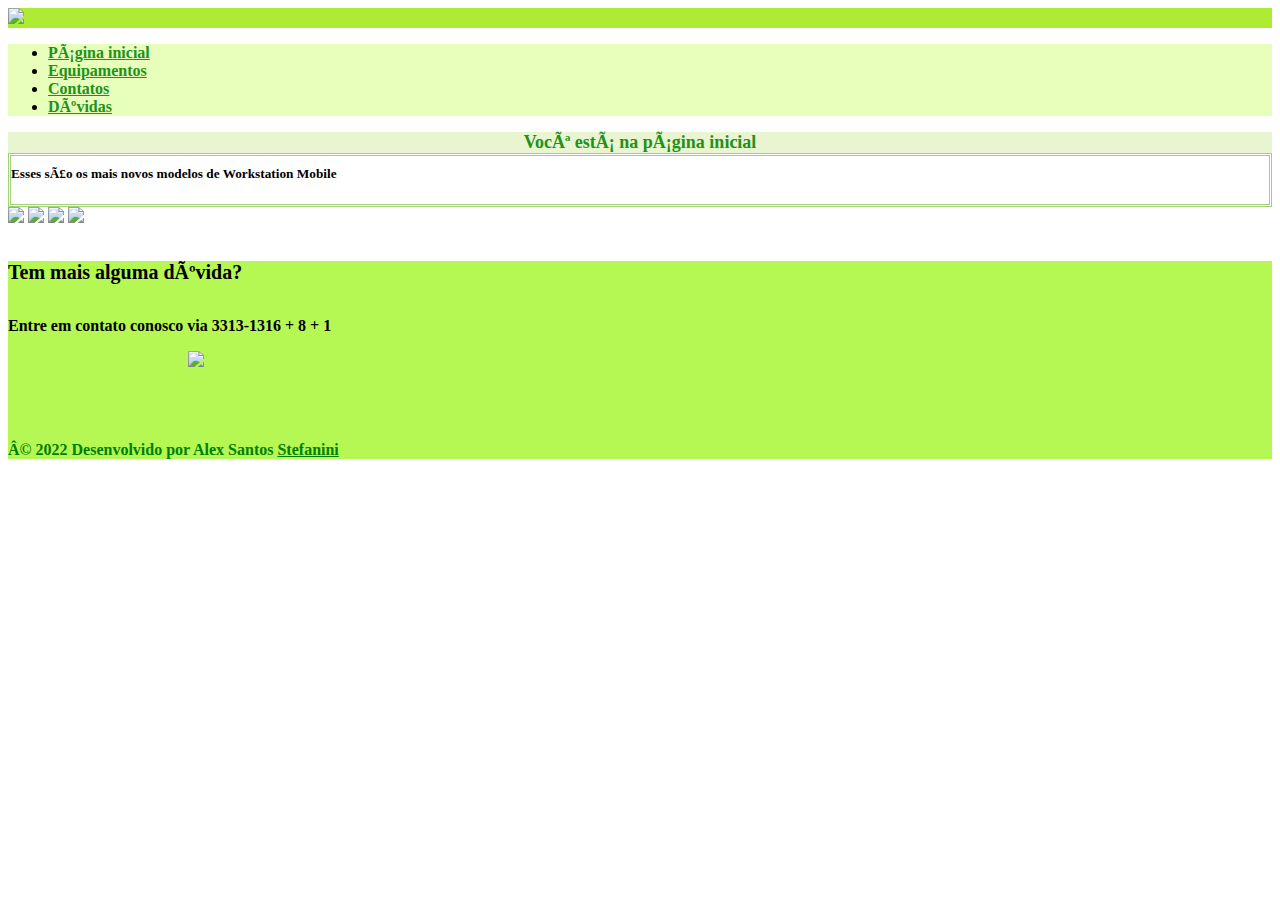
==== index.html @ 36942c12 "atualizando" ====
<!DOCTYPE html>
<html>

<head>
    <meta name="charset" content="UTF-8"/>
    <meta name="viewport" content="width=device-width, initial-scale=1.0">
    <link rel="stylesheet" href="style.css">
      <title>Página Inicial</title> <!--Título da página-->
    <link rel="preconnect" href="https://fonts.googleapis.com"> <!--Fonte Google-->
    <link rel="preconnect" href="https://fonts.gstatic.com" crossorigin> <!--Fonte Google-->
    <link href="https://fonts.googleapis.com/css2?family=Poppins:wght@300;400;500;600&display=swap" rel="stylesheet"> <!--Fonte Google-->
  <link rel="stylesheet" href="https://cdnjs.cloudflare.com/ajax/libs/materialize/0.100.2/css/materialize.min.css"> <!--Materialize-->

    <link href="https://fonts.googleapis.com/icon?family=Material+Icons" rel="stylesheet">
    <script type = "text/javascript" src = "https://code.jquery.com/jquery-2.1.1.min.js"></script>           
    <script src="https://cdnjs.cloudflare.com/ajax/libs/materialize/0.100.2/js/materialize.min.js"></script>

</head>

<body> 
  <!--NAVBAR LOGO STEFANINI-->
  <nav style="">
      <div class="nav-wrapper" style="background-color: #aeec33; align-items: stretch;">
        <a href="/index.html" class="brand-logo center"><img src="./img/logo.png" width="200px"></a>
        <ul id="nav-mobile" class="left hide-on-med-and-down"></ul>
      </div>
    </nav>

  <!--Nav-bar opções-->
  <nav style="background-color: #e8ffbb; margin-top: 3px;">
    <ul id="nav-mobile" class="left hide-on-med-and-down">
      <li><a href="/index.html" style="color: rgb(34, 145, 24); border-radius: 80px;"><b>Página inicial</b></a></li>
      <li><a href="/espec.html" style="color: rgb(34, 145, 24); border-radius: 80px;"><b>Equipamentos</b></a></li>
      <li><a href="contatos.html" style="color: rgb(34, 145, 24); border-radius: 80px;"><b>Contatos</b></a></li>
      <li><a href="/duvidas.html" style="color: rgb(34, 145, 24); border-radius: 80px;"><b>Dúvidas</b></a></li>
    </ul>
  </nav>

  <div class="card-panel hoverable" style="color:rgb(34, 145, 24); background-color: #e9f5d1; flex-direction: column; display: flex; align-items:center; font-size: 18px;"><b>Você está na página inicial<b></div>

    <div class= "content" style="border-style:double; border-color: rgb(162, 209, 123); width: auto;">
      <h5 class="center-align" style="margin-top: 10px; border: 15px;"><b>Esses são os mais novos modelos de Workstation Mobile</b></h5>
    </div>

<!--CAROUSEL-->
<div class="container" style="width: 700px;">
  <div class="carousel carousel-slider" id="demo-carousel-indicators" data-indicators="true" style="margin-top: px; margin-bottom: 15px;">
      <a class="carousel-item" href="#one!"><img src="/img/7560.jpg"></a>
      <a class="carousel-item" href="#two!"><img src="/img/7560 1.jpg"></a>
      <a class="carousel-item" href="#three!"><img src="/img/7560 2.jpg"></a>
      <a class="carousel-item" href="#four!"><img src="/img/7560 3.jpg"></a>
  </div>
  </div>

<!--BARRA DE LOADING DE BAIXO DE CAROUSEL-->
  <div class="progress" style="background-color: rgb(140, 197, 134)">
    <div class="indeterminate" style="background-color: #aeec33;"></div>
</div>

  </div>
    
    <script>
$(document).ready(function(){
 $('#demo-carousel-indicators').carousel({fullWidth: true});
});
    </script>

<!--FOOTER-->
<div id="footer" style="">
<footer class="page-footer" style="background-color: rgb(181, 247, 83);">
<div class="container">
  <div class="row">
    <div class="col l6 s12">
      <h5 class="green-text" style="font-size: 20px;"><b>Tem mais alguma dúvida?</b></h5>
      <p class="light green-text" style="cursor: pointer"><b>Entre em contato conosco via 3313-1316 + 8 + 1</b></p>
    </div>
    <div class="col l2 offset-l2 s12">
      <a href="#" class="brand-logo center"><img src="./img/logo-emb-stefanini.png" width="200px" style="position:relative; left: 180px"></a>

    </div>
  </div>
</div>
<div class="footer-copyright">
  <div class="container" style="color: green; margin-top: 70px;">
    © 2022 Desenvolvido por Alex Santos
    <a class="text-lighten-4 right" href="#!" style="color:green; cursor:auto;">Stefanini</a>
  </div>
</div>
</footer>
</div>

</body>   
</html>
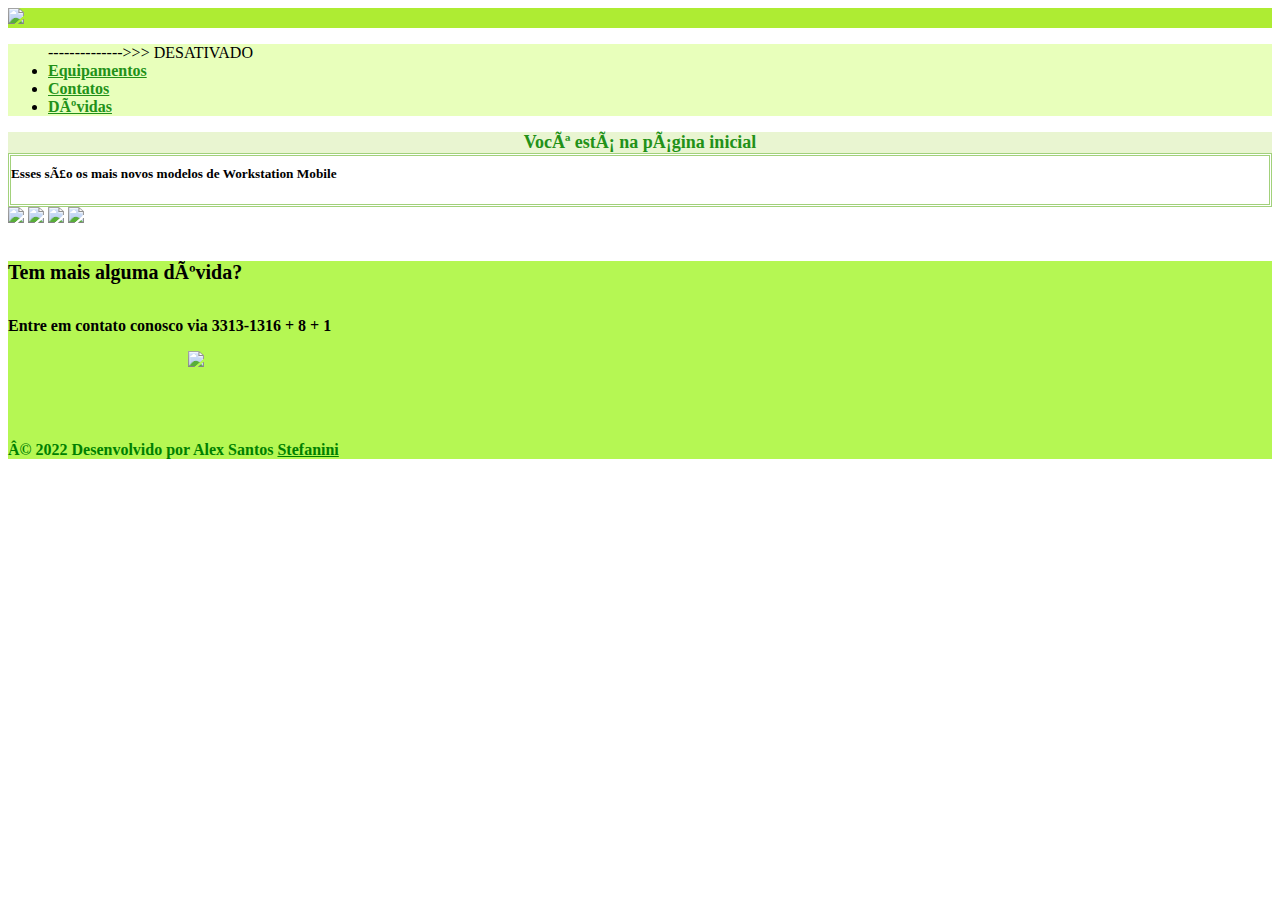
==== commit b4408d04: "Atualização" ====
--- a/index.html
+++ b/index.html
@@ -29,7 +29,7 @@
   <!--Nav-bar opções-->
   <nav style="background-color: #e8ffbb; margin-top: 3px;">
     <ul id="nav-mobile" class="left hide-on-med-and-down">
-      <li><a href="/index.html" style="color: rgb(34, 145, 24); border-radius: 80px;"><b>Página inicial</b></a></li>
+      <!-- <li><a href="/index.html" style="color: rgb(34, 145, 24); border-radius: 80px;"><b>Página inicial</b></a></li> --> -------------->>> DESATIVADO
       <li><a href="/espec.html" style="color: rgb(34, 145, 24); border-radius: 80px;"><b>Equipamentos</b></a></li>
       <li><a href="contatos.html" style="color: rgb(34, 145, 24); border-radius: 80px;"><b>Contatos</b></a></li>
       <li><a href="/duvidas.html" style="color: rgb(34, 145, 24); border-radius: 80px;"><b>Dúvidas</b></a></li>
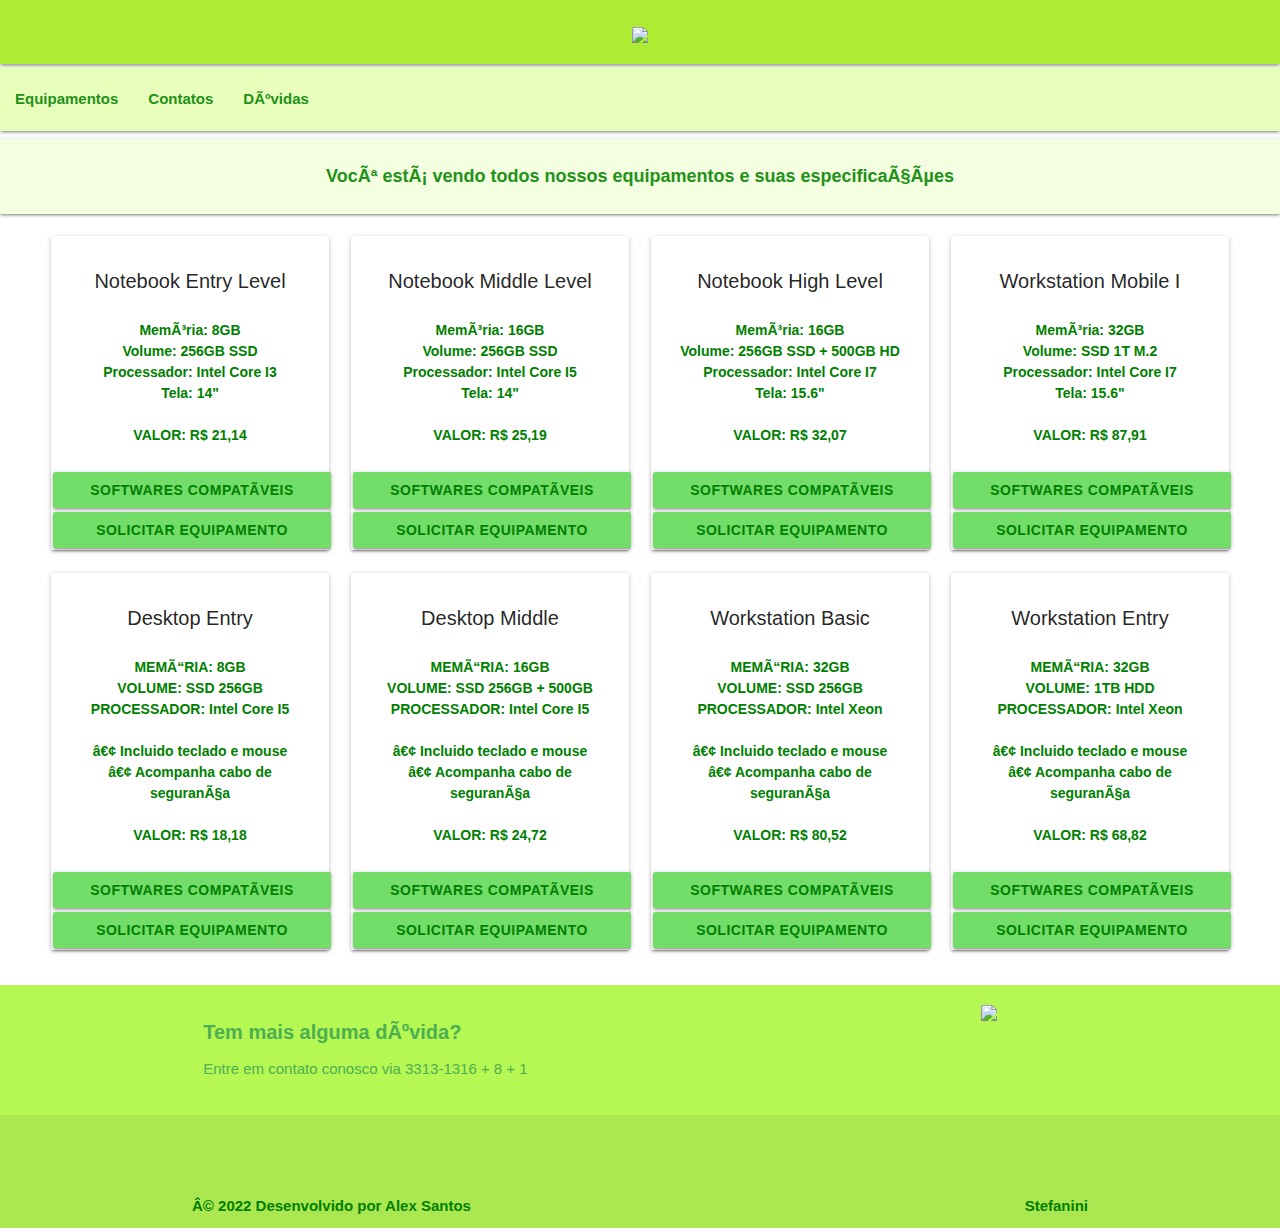
==== commit 53840857: "Finalizando" ====
--- a/index.html
+++ b/index.html
@@ -3,91 +3,314 @@
 
 <head>
     <meta name="charset" content="UTF-8"/>
-    <meta name="viewport" content="width=device-width, initial-scale=1.0">
+    <meta name="viewport" content="width=device-width, initial-scale=1.0"/>
     <link rel="stylesheet" href="style.css">
-      <title>Página Inicial</title> <!--Título da página-->
+    <title>Espec. Computadores</title> <!--Título da página-->
     <link rel="preconnect" href="https://fonts.googleapis.com"> <!--Fonte Google-->
-    <link rel="preconnect" href="https://fonts.gstatic.com" crossorigin> <!--Fonte Google-->
-    <link href="https://fonts.googleapis.com/css2?family=Poppins:wght@300;400;500;600&display=swap" rel="stylesheet"> <!--Fonte Google-->
-  <link rel="stylesheet" href="https://cdnjs.cloudflare.com/ajax/libs/materialize/0.100.2/css/materialize.min.css"> <!--Materialize-->
-
-    <link href="https://fonts.googleapis.com/icon?family=Material+Icons" rel="stylesheet">
-    <script type = "text/javascript" src = "https://code.jquery.com/jquery-2.1.1.min.js"></script>           
-    <script src="https://cdnjs.cloudflare.com/ajax/libs/materialize/0.100.2/js/materialize.min.js"></script>
+<link rel="preconnect" href="https://fonts.gstatic.com" crossorigin> <!--Fonte Google-->
+<link href="https://fonts.googleapis.com/css2?family=Poppins:wght@300;400;500;600&display=swap" rel="stylesheet"> <!--Fonte Google-->
+<link rel="stylesheet" href="https://cdnjs.cloudflare.com/ajax/libs/materialize/1.0.0/css/materialize.min.css"> <!--Materialize-->
 
 </head>
 
-<body> 
-  <!--NAVBAR LOGO STEFANINI-->
-  <nav style="">
-      <div class="nav-wrapper" style="background-color: #aeec33; align-items: stretch;">
-        <a href="/index.html" class="brand-logo center"><img src="./img/logo.png" width="200px"></a>
-        <ul id="nav-mobile" class="left hide-on-med-and-down"></ul>
-      </div>
+<body>
+    <!--NAVBAR LOGO STEFANINI-->
+      <nav>
+        <div class="nav-wrapper" style="background-color: #aeec33; align-items: stretch;">
+          <a href="/index.html" class="brand-logo center"><img src="./img/logo.png" width="200px"></a>
+          <ul id="nav-mobile" class="left hide-on-med-and-down"></ul>
+        </div>
+      </nav>
+    </div>
+
+    <!--Nav-bar opções-->
+    <nav style="background-color: #e8ffbb; margin-top: 3px">
+      <ul id="nav-mobile" class="left hide-on-med-and-down">
+        <!-- <li><a href="/index.html" style="color: rgb(34, 145, 24); border-radius: 80px;"><b>Página inicial</b></a></li>  DESATIVADO -->
+        <li><a href="/index.html" style="color: rgb(34, 145, 24); border-radius: 80px;"><b>Equipamentos</b></a></li>
+        <li><a href="contatos.html" style="color: rgb(34, 145, 24); border-radius: 80px;"><b>Contatos</b></a></li>
+        <li><a href="/duvidas.html" style="color: rgb(34, 145, 24); border-radius: 80px;"><b>Dúvidas</b></a></li>
+      </ul>
     </nav>
 
-  <!--Nav-bar opções-->
-  <nav style="background-color: #e8ffbb; margin-top: 3px;">
-    <ul id="nav-mobile" class="left hide-on-med-and-down">
-      <!-- <li><a href="/index.html" style="color: rgb(34, 145, 24); border-radius: 80px;"><b>Página inicial</b></a></li> --> -------------->>> DESATIVADO
-      <li><a href="/espec.html" style="color: rgb(34, 145, 24); border-radius: 80px;"><b>Equipamentos</b></a></li>
-      <li><a href="contatos.html" style="color: rgb(34, 145, 24); border-radius: 80px;"><b>Contatos</b></a></li>
-      <li><a href="/duvidas.html" style="color: rgb(34, 145, 24); border-radius: 80px;"><b>Dúvidas</b></a></li>
-    </ul>
-  </nav>
-
-  <div class="card-panel hoverable" style="color:rgb(34, 145, 24); background-color: #e9f5d1; flex-direction: column; display: flex; align-items:center; font-size: 18px;"><b>Você está na página inicial<b></div>
-
-    <div class= "content" style="border-style:double; border-color: rgb(162, 209, 123); width: auto;">
-      <h5 class="center-align" style="margin-top: 10px; border: 15px;"><b>Esses são os mais novos modelos de Workstation Mobile</b></h5>
-    </div>
-
-<!--CAROUSEL-->
-<div class="container" style="width: 700px;">
-  <div class="carousel carousel-slider" id="demo-carousel-indicators" data-indicators="true" style="margin-top: px; margin-bottom: 15px;">
-      <a class="carousel-item" href="#one!"><img src="/img/7560.jpg"></a>
-      <a class="carousel-item" href="#two!"><img src="/img/7560 1.jpg"></a>
-      <a class="carousel-item" href="#three!"><img src="/img/7560 2.jpg"></a>
-      <a class="carousel-item" href="#four!"><img src="/img/7560 3.jpg"></a>
-  </div>
-  </div>
-
-<!--BARRA DE LOADING DE BAIXO DE CAROUSEL-->
-  <div class="progress" style="background-color: rgb(140, 197, 134)">
-    <div class="indeterminate" style="background-color: #aeec33;"></div>
-</div>
-
-  </div>
-    
-    <script>
-$(document).ready(function(){
- $('#demo-carousel-indicators').carousel({fullWidth: true});
-});
-    </script>
+      <div class="card-panel hoverable" style="color:rgb(34, 145, 24); background-color:#f4fee0; flex-direction: column; display: flex; align-items:center; font-size: 18px;"><b>Você está vendo todos nossos equipamentos e suas especificações<b></div>
+<!--=============CARD 1===============-->
+
+<div class="row" style="max-width: 1200px; min-width: 700px;">
+  <div class="col s3">
+    <div class="card">
+      <div class="card-image">
+        <img src="">
+      </div>
+      <div id="7560" style="text-align: center; border-radius: 30px;">
+        <span class="card-title" style="font-size: 20px; width: auto;"><br><b>Notebook Entry Level</b></span>
+      </div>
+      <div class="card-content" style="color: green; text-align: center; font-size: 14px;">
+        <p><b>Memória:</b> 8GB
+          <br><b>Volume:</b> 256GB SSD
+          <br><b>Processador:</b> Intel Core I3<br>
+          <b>Tela:</b> 14"<br><br>
+          <b>VALOR: R$ 21,14</b>
+        </p>
+      </div>
+      <!--BOTÃO-->
+      <div id="botao7560" style="border: #d5ff81;" onclick="abrirAlerta1()">
+        <a class="waves-effect waves-light btn" style="background-color: rgb(115, 221, 105); width: 100%; color: green; margin: 2px;">Softwares compatíveis</a>
+      </div>
+
+      <div id="Solicitar equipamento" style="">
+        <a class="waves-effect waves-light btn" style="background-color: rgb(115, 221, 105); width: 100%; color: green; margin: 2px;">Solicitar equipamento</a>
+      </div>
+    </div>
+  </div>
+
+ 
+
+<!--==============CARD 2==============-->
+
+<div class="col s3">
+  <div class="card">
+    <div class="card-image">
+      <img src="">
+    </div>
+    <div id="7560" style="text-align: center;">
+      <span class="card-title" style="font-size: 20px; width: auto;"><br><b>Notebook Middle Level</b></span>
+    </div>
+    <div class="card-content" style="color: green; text-align: center; font-size: 14px;">
+        <p><b>Memória:</b> 16GB
+          <br><b>Volume:</b> 256GB SSD
+          <br><b>Processador:</b> Intel Core I5<br>
+          <b>Tela:</b> 14"<br><br>
+          <b>VALOR: R$ 25,19</b>
+      </p>
+    </div>
+    <!--BOTÃO-->
+    <div id="botao7560" style="border: #d5ff81;" onclick="abrirAlerta1()">
+      <a class="waves-effect waves-light btn" style="background-color: rgb(115, 221, 105); width: 100%; color: green; margin: 2px;">Softwares compatíveis</a>
+    </div>
+
+    <div id="Solicitar equipamento" style="">
+      <a class="waves-effect waves-light btn" style="background-color: rgb(115, 221, 105); width: 100%; color: green; margin: 2px;">Solicitar equipamento</a>
+    </div>
+  </div>
+</div>
+
+<!--==============CARD 3==============-->
+
+<div class="col s3">
+  <div class="card">
+    <div class="card-image">
+      <img src="">
+    </div>
+    <div id="7560" style="text-align: center;">
+      <span class="card-title" style="font-size: 20px; width: auto;"><br><b>Notebook High Level</b></span>
+    </div>
+    <div class="card-content" style="color: green; text-align: center; font-size: 14px;">
+        <p><b>Memória:</b> 16GB
+          <br><b>Volume:</b> 256GB SSD + 500GB HD
+          <br><b>Processador:</b> Intel Core I7<br>
+          <b>Tela:</b> 15.6"<br><br>
+          <b>VALOR: R$ 32,07</b>
+      </p>
+    </div>
+    <!--BOTÃO-->
+    <div id="botao7560" style="border: #d5ff81;" onclick="abrirAlerta1()">
+      <a class="waves-effect waves-light btn" style="background-color: rgb(115, 221, 105); width: 100%; color: green; margin: 2px;">Softwares compatíveis</a>
+    </div>
+
+    <div id="Solicitar equipamento" style="">
+      <a class="waves-effect waves-light btn" style="background-color: rgb(115, 221, 105); width: 100%; color: green; margin: 2px;">Solicitar equipamento</a>
+    </div>
+  </div>
+</div>
+
+<!--==============CARD 4==============-->                
+
+<div class="col s3">
+  <div class="card">
+    <div class="card-image">
+      <img src="">
+    </div>
+    <div id="7560" style="text-align: center;">
+      <span class="card-title" style="font-size: 20px; width: auto;"><br><b>Workstation Mobile I</b></span><br>
+    </div>
+    <div class="card-content" style="color: green; text-align: center; font-size: 14px;">
+
+        <p><b>Memória:</b> 32GB
+          <br><b>Volume:</b> SSD 1T M.2
+          <br><b>Processador:</b> Intel Core I7<br>
+          <b>Tela:</b> 15.6"<br><br>
+          <b>VALOR: R$ 87,91</b>
+      </p>
+    </div>
+    <!--BOTÃO-->
+    <div id="botao7560" style="border: #d5ff81;" onclick="abrirAlerta1()">
+      <a class="waves-effect waves-light btn" style="background-color: rgb(115, 221, 105); width: 100%; color: green; margin: 2px;">Softwares compatíveis</a>
+    </div>
+
+    <div id="Solicitar equipamento" style="">
+      <a class="waves-effect waves-light btn" style="background-color: rgb(115, 221, 105); width: 100%; color: green; margin: 2px;">Solicitar equipamento</a>
+    </div>
+  </div>
+</div>
+
+<!--==============SEGUNDA LINHA==============-->   
+
+<!--=============CARD 1===============-->
+
+<div class="row" style="max-width: 1200px; min-width: 700px;">
+
+  <div class="col s3">
+    <div class="card">
+      <div class="card-image">
+        <img src="">
+      </div>
+      <div id="7560" style="text-align: center;">
+        <span class="card-title" style="font-size: 20px; width: auto;"><br><b>Desktop Entry</b></span>
+      </div>
+      <div class="card-content" style="color: green; text-align: center; font-size: 14px;">
+        <p><b>MEMÓRIA:</b> 8GB
+          <br><b>VOLUME:</b> SSD 256GB
+          <br><b>PROCESSADOR:</b> Intel Core I5<br><br>
+          <b>• Incluido teclado e mouse</b><br>
+          <b>• Acompanha cabo de segurança</b><br><br>
+          <b>VALOR: R$ 18,18</b>
+        </p>
+      </div>
+      <!--BOTÃO-->
+      <div id="botao7560" style="border: #d5ff81;" onclick="abrirAlerta1()">
+        <a class="waves-effect waves-light btn" style="background-color: rgb(115, 221, 105); width: 100%; color: green; margin: 2px;">Softwares compatíveis</a>
+      </div>
+
+      <div id="Solicitar equipamento" style="">
+        <a class="waves-effect waves-light btn" style="background-color: rgb(115, 221, 105); width: 100%; color: green; margin: 2px;">Solicitar equipamento</a>
+      </div>
+    </div>
+  </div>
+
+ 
+
+<!--==============CARD 2==============-->
+
+  <div class="col s3">
+    <div class="card">
+      <div class="card-image">
+        <img src="">
+      </div>
+      <div id="7560" style="text-align: center;">
+        <span class="card-title" style="font-size: 20px; width: auto;"><br><b>Desktop Middle</b></span>
+      </div>
+      <div class="card-content" style="color: green; text-align: center; font-size: 14px;">
+        <p><b>MEMÓRIA:</b> 16GB
+          <br><b>VOLUME:</b> SSD 256GB + 500GB 
+          <br><b>PROCESSADOR:</b> Intel Core I5<br><br>
+          <b>• Incluido teclado e mouse</b><br>
+          <b>• Acompanha cabo de segurança</b><br><br>
+          <b>VALOR: R$ 24,72</b>
+        </p>
+      </div>
+      <!--BOTÃO-->
+      <div id="botao7560" style="border: #d5ff81;" onclick="abrirAlerta1()">
+        <a class="waves-effect waves-light btn" style="background-color: rgb(115, 221, 105); width: 100%; color: green; margin: 2px;">Softwares compatíveis</a>
+      </div>
+
+      <div id="Solicitar equipamento" style="">
+        <a class="waves-effect waves-light btn" style="background-color: rgb(115, 221, 105); width: 100%; color: green; margin: 2px;">Solicitar equipamento</a>
+      </div>
+    </div>
+  </div>
+<!--==============CARD 3==============-->
+
+<div class="col s3">
+  <div class="card">
+    <div class="card-image">
+      <img src="">
+    </div>
+    <div id="7560" style="text-align: center;">
+      <span class="card-title" style="font-size: 20px; width: auto;"><br><b>Workstation Basic</b></span>
+    </div>
+    <div class="card-content" style="color: green; text-align: center; font-size: 14px;">
+      <p><b>MEMÓRIA:</b> 32GB
+        <br><b>VOLUME:</b> SSD 256GB
+        <br><b>PROCESSADOR:</b> Intel Xeon<br><br>
+        <b>• Incluido teclado e mouse</b><br>
+        <b>• Acompanha cabo de segurança</b><br><br>
+        <b>VALOR: R$ 80,52</b>
+      </p>
+    </div>
+    <!--BOTÃO-->
+    <div id="botao7560" style="border: #d5ff81;" onclick="abrirAlerta1()">
+      <a class="waves-effect waves-light btn" style="background-color: rgb(115, 221, 105); width: 100%; color: green; margin: 2px;">Softwares compatíveis</a>
+    </div>
+
+    <div id="Solicitar equipamento" style="">
+      <a class="waves-effect waves-light btn" style="background-color: rgb(115, 221, 105); width: 100%; color: green; margin: 2px;">Solicitar equipamento</a>
+    </div>
+  </div>
+</div>
+
+<!--==============CARD 4==============-->                
+
+  <div class="col s3">
+    <div class="card">
+      <div class="card-image">
+        <img src="">
+      </div>
+      <div id="7560" style="text-align: center;">
+        <span class="card-title" style="font-size: 20px; width: auto;"><br><b>Workstation Entry</b></span>
+      </div>
+      <div class="card-content" style="color: green; text-align: center; font-size: 14px;">
+        <p><b>MEMÓRIA:</b> 32GB
+          <br><b>VOLUME:</b> 1TB HDD
+          <br><b>PROCESSADOR:</b> Intel Xeon<br><br>
+          <b>• Incluido teclado e mouse</b><br>
+          <b>• Acompanha cabo de segurança</b><br><br>
+          <b>VALOR: R$ 68,82</b>
+        </p>
+      </div>
+      <!--BOTÃO-->
+      <div id="botao7560" style="border: #d5ff81;" onclick="abrirAlerta1()">
+        <a class="waves-effect waves-light btn" style="background-color: rgb(115, 221, 105); width: 100%; color: green; margin: 2px;">Softwares compatíveis</a>
+      </div>
+
+      <div id="Solicitar equipamento" style="">
+        <a class="waves-effect waves-light btn" style="background-color: rgb(115, 221, 105); width: 100%; color: green; margin: 2px;">Solicitar equipamento</a>
+      </div>
+    </div>
+  </div>
+  
+</div>
+</div>
 
 <!--FOOTER-->
-<div id="footer" style="">
-<footer class="page-footer" style="background-color: rgb(181, 247, 83);">
-<div class="container">
-  <div class="row">
-    <div class="col l6 s12">
-      <h5 class="green-text" style="font-size: 20px;"><b>Tem mais alguma dúvida?</b></h5>
-      <p class="light green-text" style="cursor: pointer"><b>Entre em contato conosco via 3313-1316 + 8 + 1</b></p>
-    </div>
-    <div class="col l2 offset-l2 s12">
-      <a href="#" class="brand-logo center"><img src="./img/logo-emb-stefanini.png" width="200px" style="position:relative; left: 180px"></a>
-
-    </div>
-  </div>
-</div>
-<div class="footer-copyright">
-  <div class="container" style="color: green; margin-top: 70px;">
-    © 2022 Desenvolvido por Alex Santos
-    <a class="text-lighten-4 right" href="#!" style="color:green; cursor:auto;">Stefanini</a>
-  </div>
-</div>
-</footer>
-</div>
-
-</body>   
-</html>
+      <div id="footer" style="margin-top: -20px">
+            <footer class="page-footer" style="background-color: rgb(181, 247, 83);">
+              <div class="container">
+                <div class="row">
+                  <div class="col l6 s12">
+                    <h5 class="green-text" style="font-size: 20px;"><b>Tem mais alguma dúvida?</b></h5>
+                    <p class="light green-text" style="cursor: pointer"><b>Entre em contato conosco via 3313-1316 + 8 + 1</b></p>
+                  </div>
+                  <div class="col l2 offset-l2 s12">
+                    <a href="#" class="brand-logo center"><img src="./img/logo-emb-stefanini.png" width="200px" style="position:relative; left: 180px"></a>
+            
+                  </div>
+                </div>
+              </div>
+              <div class="footer-copyright">
+                <div class="container" style="color: green; margin-top: 70px;">
+                  © 2022 Desenvolvido por Alex Santos 
+                  <a class="text-lighten-4 right" href="https://stefanini.com/pt-br/a-stefanini/sobre" style="color:green">Stefanini</a>
+                </div>
+              </div>
+
+            </footer>
+            
+      </div>
+
+  <script src="./espec.js"></script> <!--CHAMANDO JS-->
+</body>
+
+<script src="https://unpkg.com/sweetalert/dist/sweetalert.min.js"></script>
+
+</html>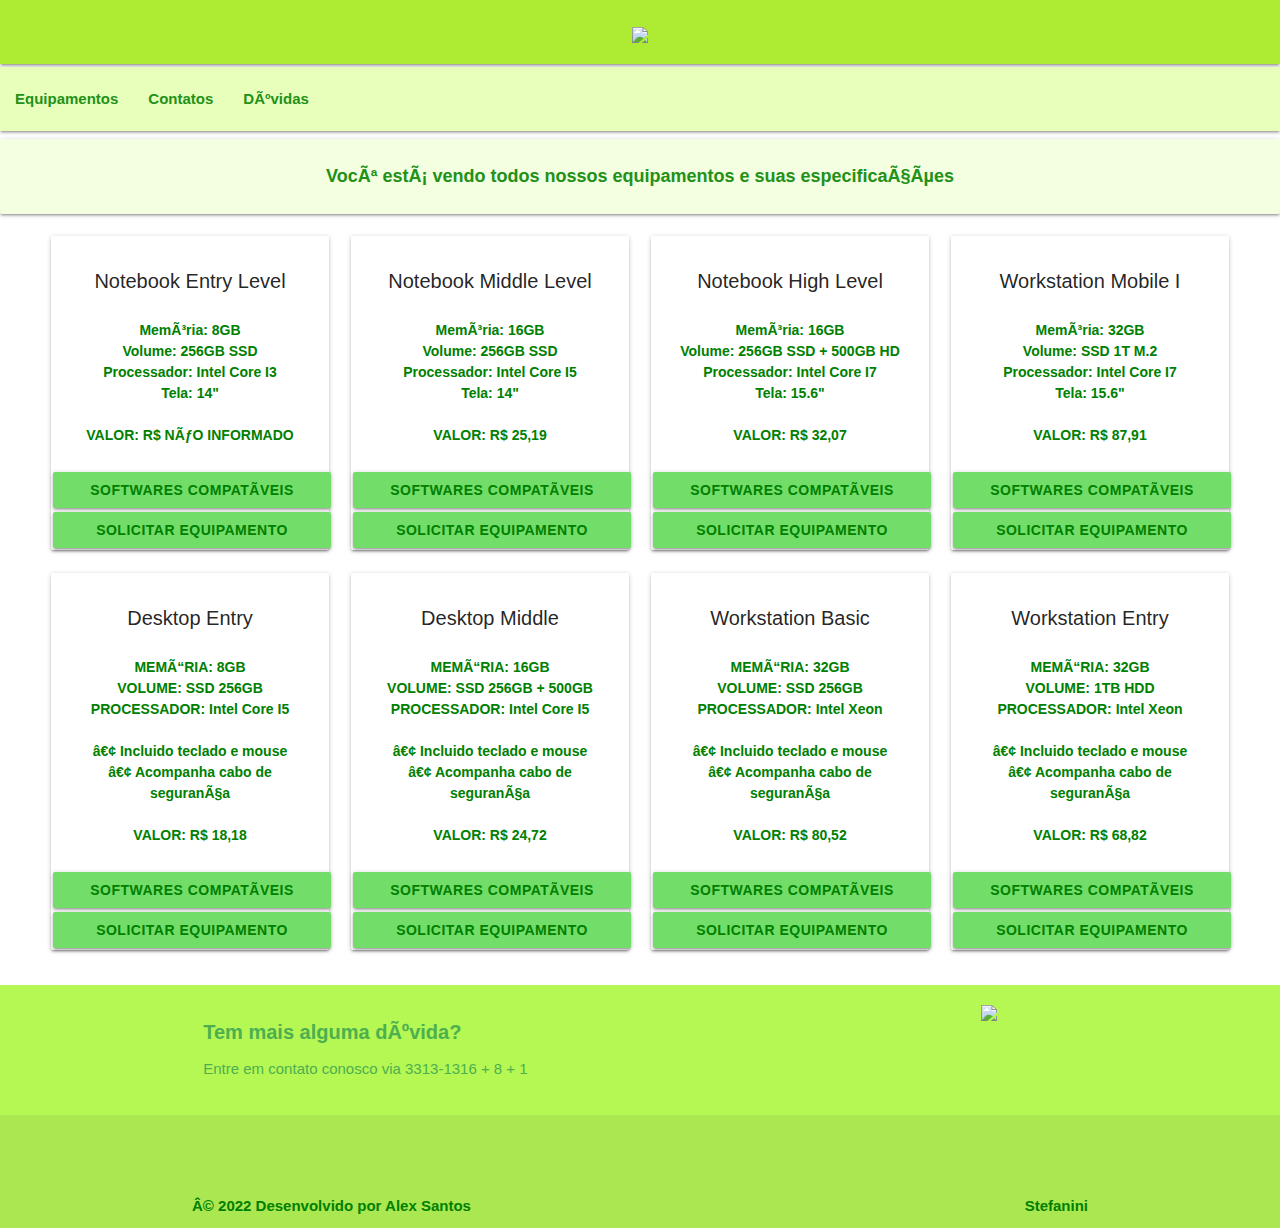
==== commit 8ffe92ae: "24-10-22" ====
--- a/index.html
+++ b/index.html
@@ -50,7 +50,7 @@
           <br><b>Volume:</b> 256GB SSD
           <br><b>Processador:</b> Intel Core I3<br>
           <b>Tela:</b> 14"<br><br>
-          <b>VALOR: R$ 21,14</b>
+          <b>VALOR: R$ NÃO INFORMADO</b>
         </p>
       </div>
       <!--BOTÃO-->
@@ -85,7 +85,7 @@
       </p>
     </div>
     <!--BOTÃO-->
-    <div id="botao7560" style="border: #d5ff81;" onclick="abrirAlerta1()">
+    <div id="botao7560" style="border: #d5ff81;" onclick="abrirAlerta2()">
       <a class="waves-effect waves-light btn" style="background-color: rgb(115, 221, 105); width: 100%; color: green; margin: 2px;">Softwares compatíveis</a>
     </div>
 
@@ -114,7 +114,7 @@
       </p>
     </div>
     <!--BOTÃO-->
-    <div id="botao7560" style="border: #d5ff81;" onclick="abrirAlerta1()">
+    <div id="botao7560" style="border: #d5ff81;" onclick="abrirAlerta3()">
       <a class="waves-effect waves-light btn" style="background-color: rgb(115, 221, 105); width: 100%; color: green; margin: 2px;">Softwares compatíveis</a>
     </div>
 
@@ -144,7 +144,7 @@
       </p>
     </div>
     <!--BOTÃO-->
-    <div id="botao7560" style="border: #d5ff81;" onclick="abrirAlerta1()">
+    <div id="botao7560" style="border: #d5ff81;" onclick="abrirAlerta4()">
       <a class="waves-effect waves-light btn" style="background-color: rgb(115, 221, 105); width: 100%; color: green; margin: 2px;">Softwares compatíveis</a>
     </div>
 
@@ -210,7 +210,7 @@
         </p>
       </div>
       <!--BOTÃO-->
-      <div id="botao7560" style="border: #d5ff81;" onclick="abrirAlerta1()">
+      <div id="botao7560" style="border: #d5ff81;" onclick="abrirAlerta2()">
         <a class="waves-effect waves-light btn" style="background-color: rgb(115, 221, 105); width: 100%; color: green; margin: 2px;">Softwares compatíveis</a>
       </div>
 
@@ -239,7 +239,7 @@
       </p>
     </div>
     <!--BOTÃO-->
-    <div id="botao7560" style="border: #d5ff81;" onclick="abrirAlerta1()">
+    <div id="botao7560" style="border: #d5ff81;" onclick="abrirAlerta3()">
       <a class="waves-effect waves-light btn" style="background-color: rgb(115, 221, 105); width: 100%; color: green; margin: 2px;">Softwares compatíveis</a>
     </div>
 
@@ -269,7 +269,7 @@
         </p>
       </div>
       <!--BOTÃO-->
-      <div id="botao7560" style="border: #d5ff81;" onclick="abrirAlerta1()">
+      <div id="botao7560" style="border: #d5ff81;" onclick="abrirAlerta4()">
         <a class="waves-effect waves-light btn" style="background-color: rgb(115, 221, 105); width: 100%; color: green; margin: 2px;">Softwares compatíveis</a>
       </div>
 
